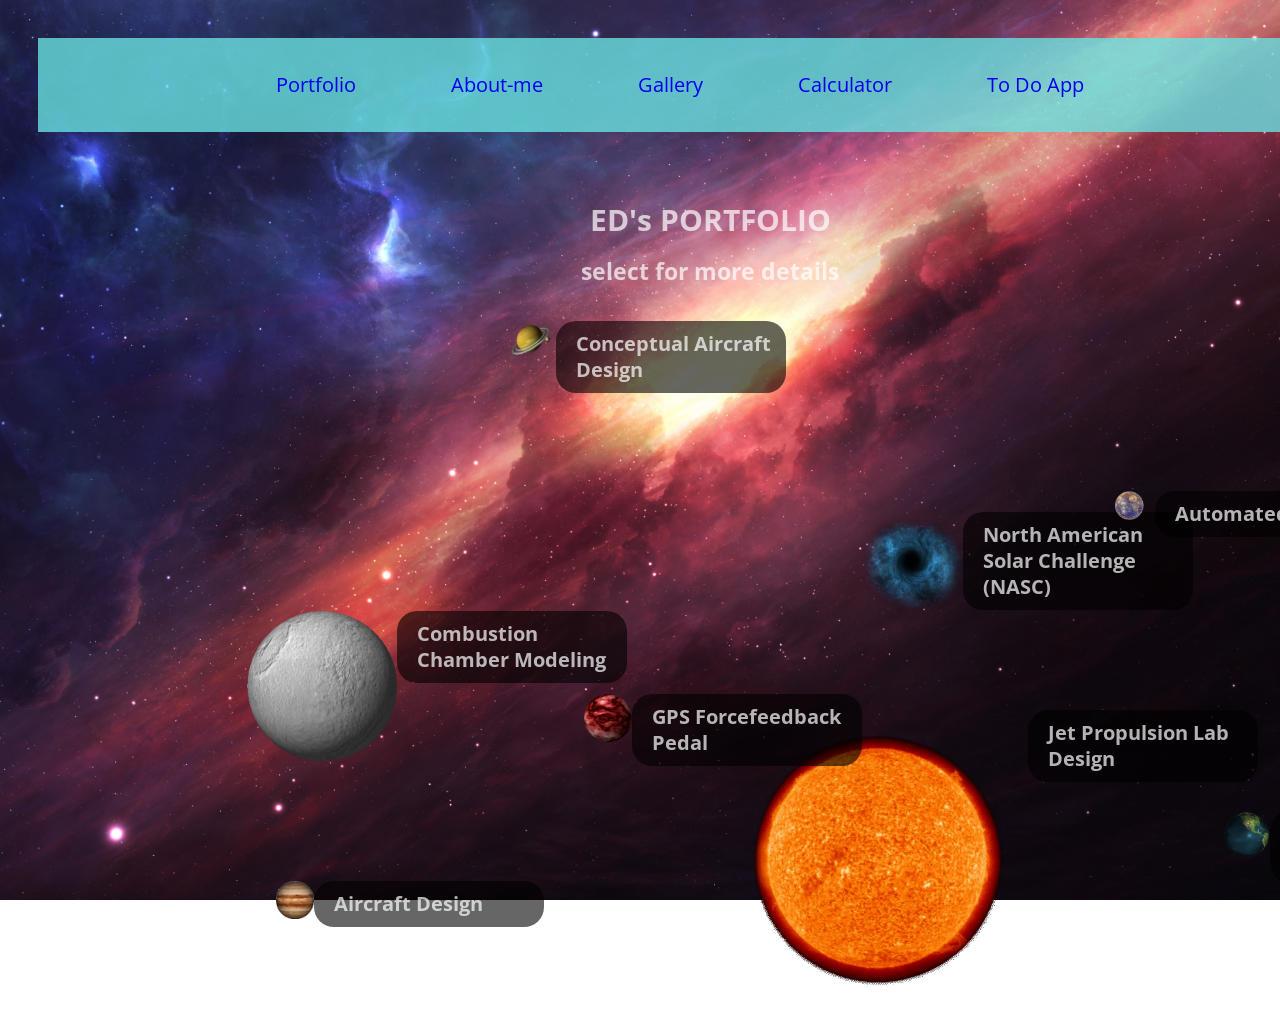
==== index.html @ 88ab7295 "init" ====
<!doctype html>
<html lang="en">
  <head>
    <meta charset="utf-8">

    <title>Ed Tan Portfolio </title>
    <meta name="description" content="Ed's Portfolio">
    <meta name="author" content=" Ed">

    <link type="text/css" rel="stylesheet" href="css/style.css?v=1.0">

  </head>

  <body>
      <script src="js/scripts.js"></script>

      <nav>
         <ul>
           <li><a id= logo href="index.html"> Portfolio</a></li>
           <li><a id= logo href="about-me/Ed_about_me.html"> About-me</a></li>
           <li><a id= logo href="Gallery/index.html"> Gallery</a></li>
           <li><a id= logo href="mpgCalculator/index.html"> Calculator</a></li>
           <li><a id= logo href="toDoApp/client/index.html"> To Do App</a></li>
         </ul>
      </nav>
      <article class="">
        <h1 id = title> ED's PORTFOLIO</h1>
        <h3>select for more details</h3>

        <p></p>
        <!--
        <ul>
          <li><a href="projects.html">Projects</a></li>
          <li>Artwork</li>
          <li>About me</li>
          <li>background</li>
        </ul>
    <aside id="Planet1">
        <h3>Project name </h3>
        <p>short description</p>
        <img class="rotatingplanets" src="css/img/earth2.gif" alt="rotating earth" style="width:48px; height: 48px;">
    </aside>
  -->
    <div class="container">
      <a id="p1" class="planet" href="https://drive.google.com/open?id=1Cd96HjiAI0PfSipk6auuSqTnWqoOkY77">
        <img src="css/img/p5.gif" alt="rotating planet" style="width:150px; height: 150px;"><span>Combustion Chamber Modeling<br><em>The objective of this project is to study what goes on in the combustion chamber of a micro jet turbine engine...</em></span>
      </a>
      <a id="p2" class="planet" href="https://drive.google.com/open?id=1VUO8jnx-oWcIYEJIiO2V3EFJGZdeaNb3">
        <img src="css/img/sun.gif" alt="rotating planet" style="width:300px; height: 300px;"><span>Jet Propulsion Lab Design<br><em>Due to the increasing popularity and emphasis of greener energy today, a project was created to design a fully functional experimental lab that....</em></span>
      </a>
      <a id="p3" class="planet" href="https://drive.google.com/open?id=1VyV5KdgMXX0Gt2FTIk3tiAHbas7iwkDv">
        <img src="css/img/wormhole.png" alt="rotating planet" style="width:100px; height: 100px;"><span>North American Solar Challenge (NASC)<br><em>The American Solar Challenge is a competition to design, build, and drive solar‐powered cars...</em></span>
      </a>
      <a id="p4" class="planet" href="https://drive.google.com/open?id=1gsBVj2ufcKzVPxj6N94CjlBLSacdqVUP">
        <img src="css/img/Blackhole.png" alt="rotating planet" style="width:130px; height: 130px;"><span>Prop-Jet Turbine Design<br><em>This was a project to convert a reverse flow turboprop engine into a turbojet engine....</em></span>
      </a>
      <a id="p5" class="planet" href="https://drive.google.com/open?id=1711FMLPXAu2Me2j4CGvQPFGMgyRHWQIq">
        <img src="css/img/Jup2.gif" alt="rotating planet" style="width:38px; height: 38px;"><span>Aircraft Design<br><em>This project focuses on the conceptual designing of a commercial jet transport airplane....</em></span>
      </a>
      <a id="p6" class="planet" href="https://drive.google.com/open?id=1Y9qixsvGANihk7t8Kazq5JxPB0gmKhZA">
        <img src="css/img/p4.gif" alt="rotating planet" style="width:52px; height: 29px;"><span>Automated Window<br><em>This was a project for a science competition back when...</em></span>
      </a>
      <a id="p7" class="planet" href="https://drive.google.com/open?id=1i_m-JXPS9nAJ8DRkTARQtidL_JT4_nqs">
        <img src="css/img/Sat.gif" alt="rotating planet" style="width:50px; height: 40px;"><span>Conceptual Aircraft Design<br><em>This is a conceptual aircraft design of a supersonic airliner incorporating Busemann’s biplane...</em></span>
      </a>
      <a id="p8" class="planet" href="https://drive.google.com/open?id=176RoAjB5WedN8Wf4hbu6fwA1mwpVa5n9">
        <img src="css/img/RedGiant.gif" alt="rotating planet" style="width:48px; height: 48px;"><span>GPS Forcefeedback Pedal<br><em>This project was funded by the  department of transportation to improve for a safer driving condition...</em></span>
      </a>
      <a id="p9" class="planet" href="https://drive.google.com/open?id=1euV5s73TxMg0b0VqZjnbdhH6py7Br-pV">
        <img src="css/img/earth2.gif" alt="rotating planet" style="width:48px; height: 48px;"><span>Architecture Design Artwork<br><em>I love designing and let the creative juice take its course. These are some of the architecture pieces...</em></span>
      </a>

    </div>




        <h2 class = "neon_text"> Warp back!</h2>

      </article>
  <!--
  <img class="rotatingplanets" src="css/img/earth2.gif" alt="rotating earth" style="width:48px; height: 48px;">
  <h2 class = "neon_text"> <li><a href="projects.html">Warp back!</a> </h2>
  -->

  </body>
</html>
---- css/style.css ----
@import url('https://fonts.googleapis.com/css?family=Open+Sans');
@import url('https://fonts.googleapis.com/css?family=Crete+Round|Open+Sans');

html{height: 100%;
background-size:cover;
background-repeat: no-repeat;
position:  inherit;
overflow: scroll ;
 background: url(img/galaxy.jpg) no-repeat center center fixed;
  -webkit-background-size: cover;
  -moz-background-size: cover;
  -o-background-size: cover;
  background-size: cover;
}
nav{
   position: sticky;
   display: block;
   width: 100%;
   top:0;
}
nav li{
  List-style-type: none;
  display: inline-block;
  padding: 1.5em;
  text-align: center;
}

nav ul{
  background-color: rgb(106, 226, 226,.8);
  text-align: center;
  position: sticky;
  width: 100%;
}

#title{text-align: center;}
h1{text-align: center;
font-weight: bold;;}
h3{text-align: center;}
body{
  padding: 10px 30px 30px 30px;
  font-size: 20px;
  font-family: 'Open Sans', sans-serif;
  color: #fff; line-height: 1.3em;

}


a{
  text-decoration: none;
  display: inline-block;
  padding: 4px  15px;
  border-radius: 5px;
}
a:visited{color: #aaa;}
/*a:hover{font-size: 1.5em;}*/
a:active{}



article{
  margin: 0 20px 0 160px;
  color: rgba(255,255,255,.7);
  padding: 30px;
  border-radius: 20px;

}
.container{
  position: relative;
  width: 1000px;
  height: auto;
}
.neon_text{
  text-shadow: -2px -2px 10px #00b4ff,
  2px 2px 10px #00b4ff,
  0 0 20px #00b4ff,
  0 0 40px #00b4ff,
  0 0 60px #00b4ff,
  0 0 80px #00b4ff;
}

.neon_text{margin: 0 0 1em 0; list-style: none; padding-left: 0;text-decoration: none;
position: fixed;top: 750px;left:1500px;}

a.planet> span em {
  font-style: italic;
  margin-top: 13px;
  color: rgba(255,255,255,.5);
  display: none;
}
a.planet >span {width: 200px; float: left;
  color: rgba(255,255,255,.7);
  padding: 10px 10px 10px 20px;
  border-radius: 20px;
  background-color: rgba(0,0,0,.6);
  position: absolute;
  font-weight: bold;

}
a.planet:hover > span { background-color: rgba(0,0,0,.6);
}
a.planet:hover > span em{display: block;
}


a#p1 { position: relative; top :150px; left: 4px}
a#p2 { position: relative;; top : 399px; left: 300px}
a#p3 { position: relative; top : 1px; left: 100px}
a#p4 { position: relative;top : 14%; left: 47%}
a#p5 { position: absolute;top : 570px; left: 33px}
a#p6 { position: absolute;top : 180px; left: 860px}
a#p7 { position: absolute;top : 10px; left: 263px}
a#p8 { position: absolute;top : 383px; left: 341px}
a#p9 { position: absolute;top : 500px; left: 979px}
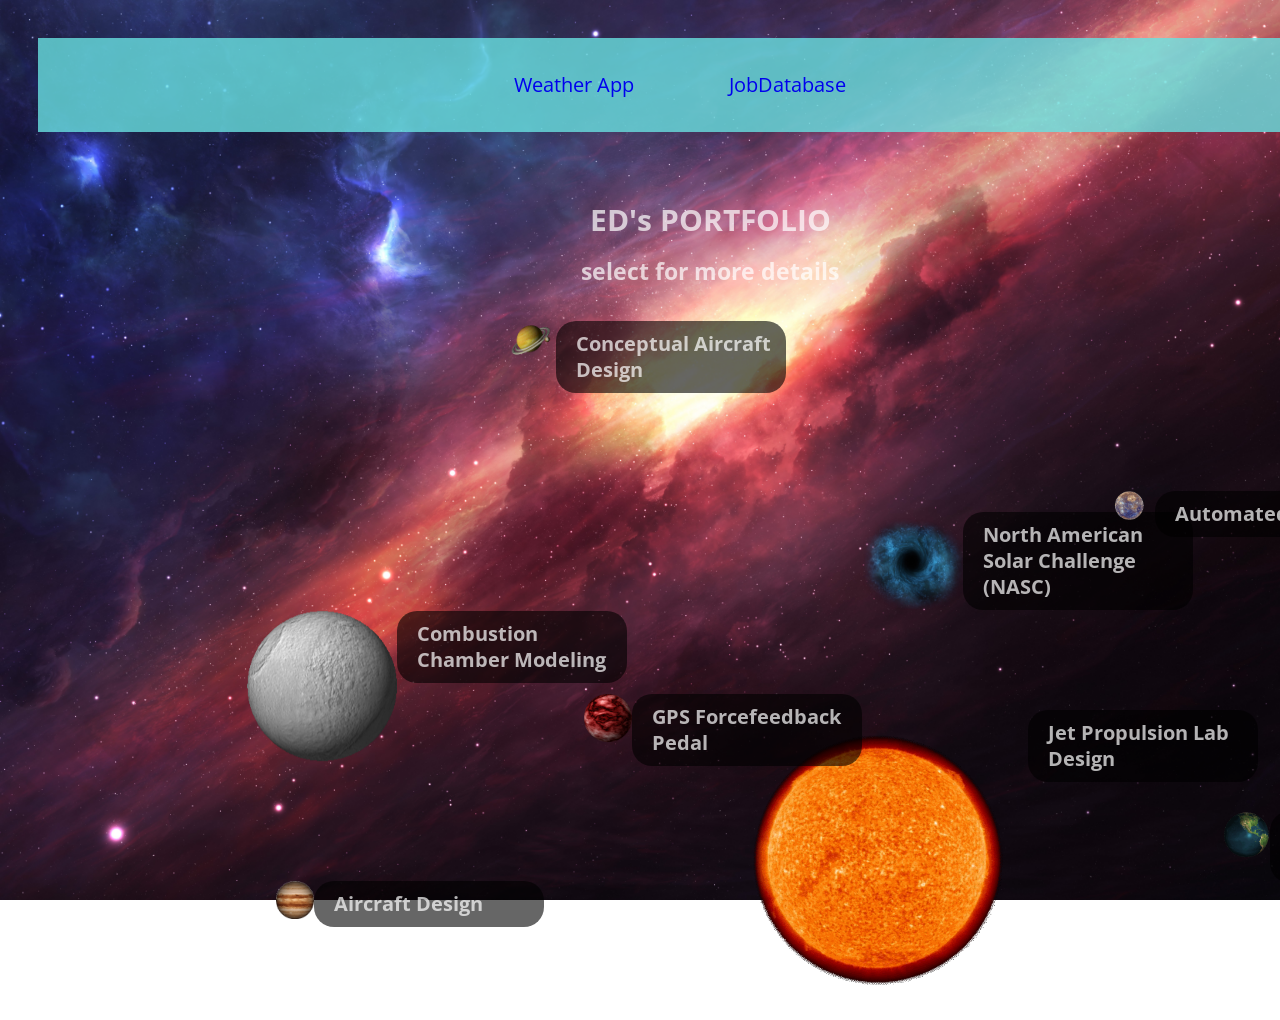
==== commit c68343ca: "added" ====
--- a/index.html
+++ b/index.html
@@ -16,11 +16,9 @@
 
       <nav>
          <ul>
-           <li><a id= logo href="index.html"> Portfolio</a></li>
-           <li><a id= logo href="about-me/Ed_about_me.html"> About-me</a></li>
-           <li><a id= logo href="Gallery/index.html"> Gallery</a></li>
-           <li><a id= logo href="mpgCalculator/index.html"> Calculator</a></li>
-           <li><a id= logo href="toDoApp/client/index.html"> To Do App</a></li>
+           <li><a id= logo href="index.html/weather"> Weather App</a></li>
+           <li><a id= logo href="job.html"> JobDatabase</a></li>
+
          </ul>
       </nav>
       <article class="">
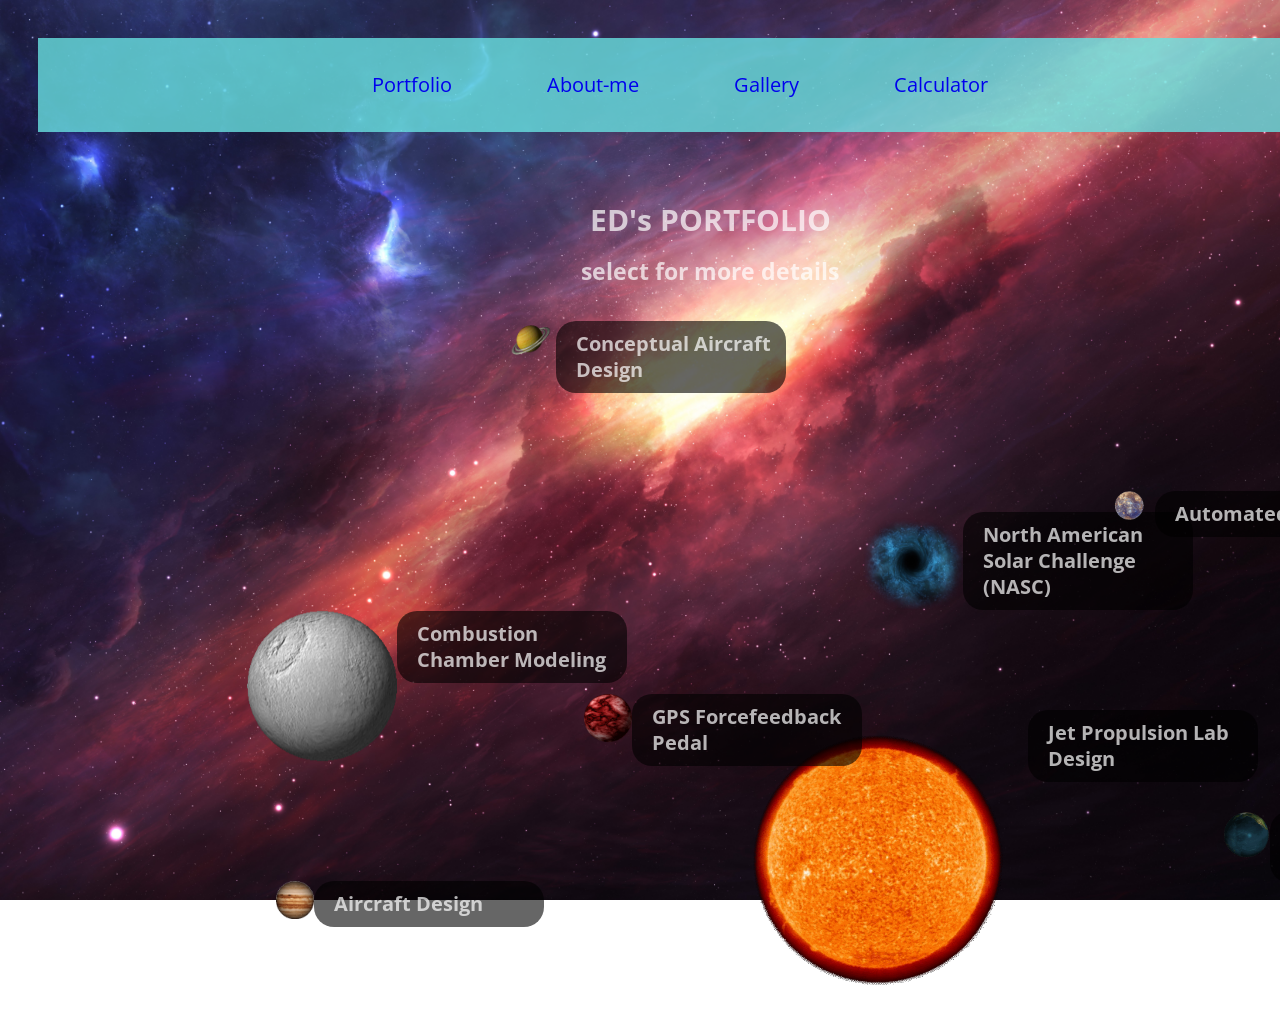
==== commit 47c731ff: "added links" ====
--- a/index.html
+++ b/index.html
@@ -16,9 +16,10 @@
 
       <nav>
          <ul>
-           <li><a id= logo href="index.html/weather"> Weather App</a></li>
-           <li><a id= logo href="job.html"> JobDatabase</a></li>
-
+           <li><a id= logo href="index.html"> Portfolio</a></li>
+           <li><a id= logo href="about-me/Ed_about_me.html"> About-me</a></li>
+           <li><a id= logo href="Gallery/index.html"> Gallery</a></li>
+           <li><a id= logo href="mpgCalculator/index.html"> Calculator</a></li>
          </ul>
       </nav>
       <article class="">
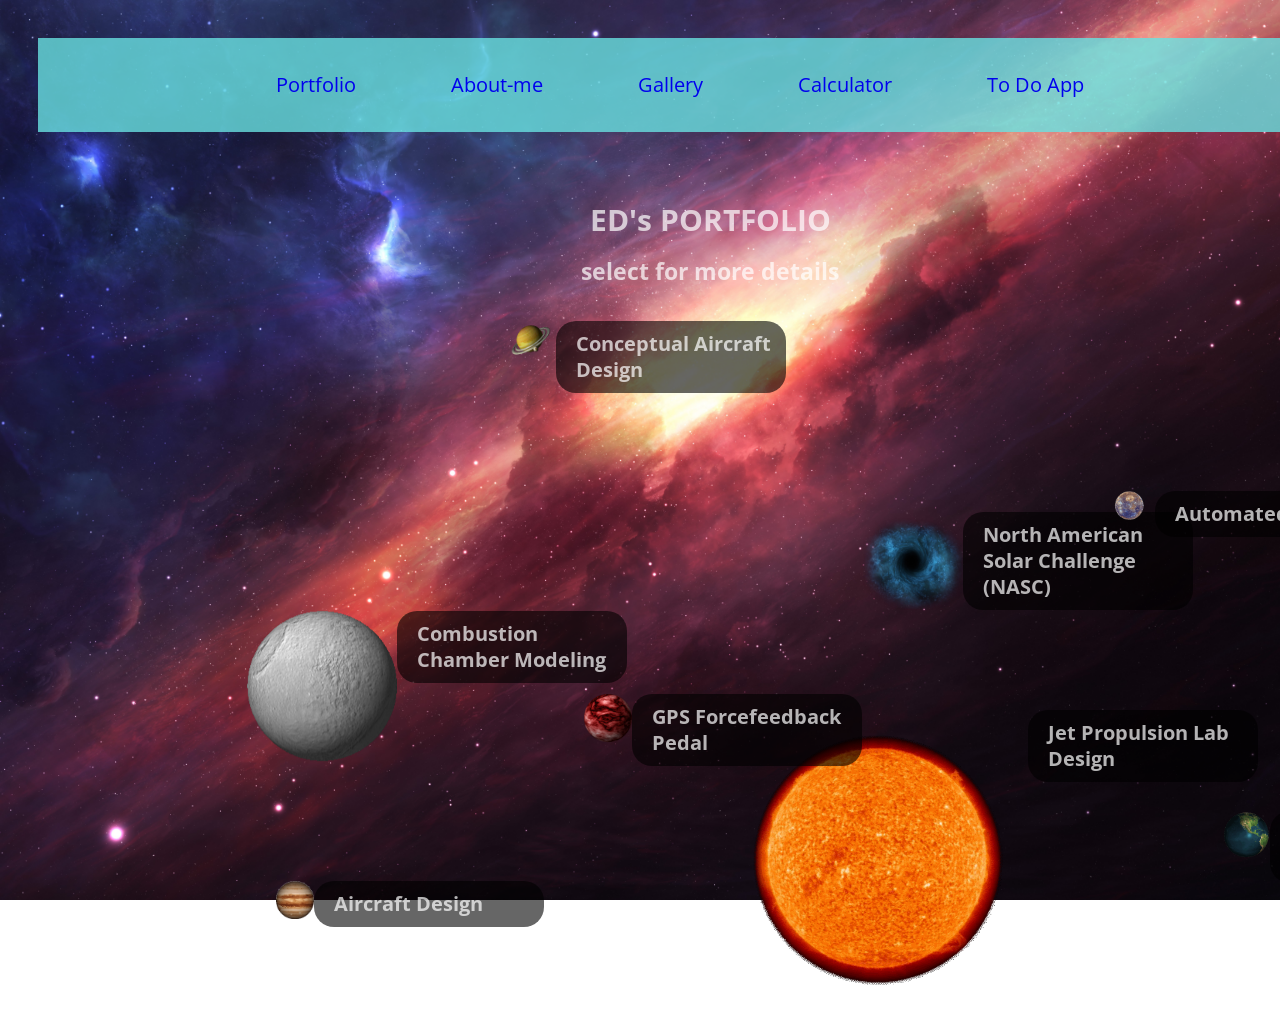
==== commit a56b2924: "Updated link" ====
--- a/index.html
+++ b/index.html
@@ -20,6 +20,7 @@
            <li><a id= logo href="about-me/Ed_about_me.html"> About-me</a></li>
            <li><a id= logo href="Gallery/index.html"> Gallery</a></li>
            <li><a id= logo href="mpgCalculator/index.html"> Calculator</a></li>
+           <li><a id= logo href="toDoApp/client/index.html"> To Do App</a></li>
          </ul>
       </nav>
       <article class="">
